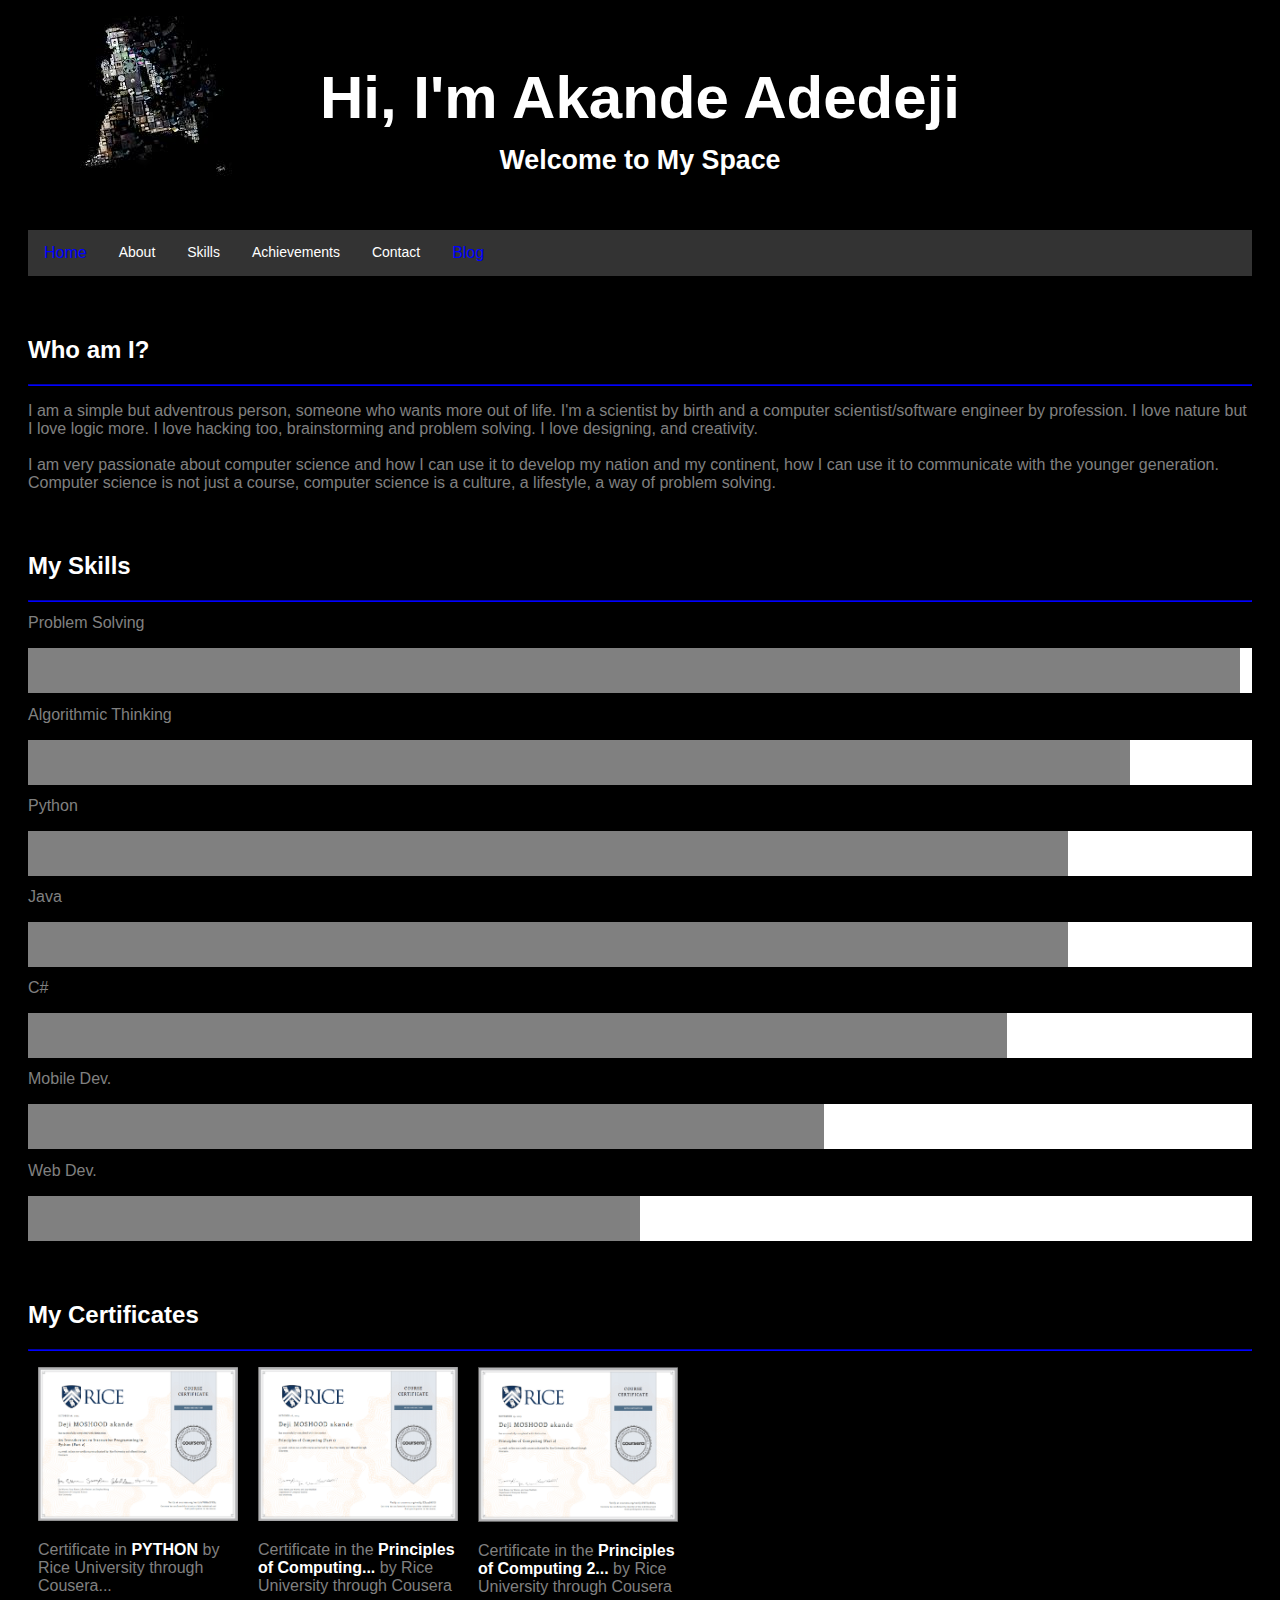
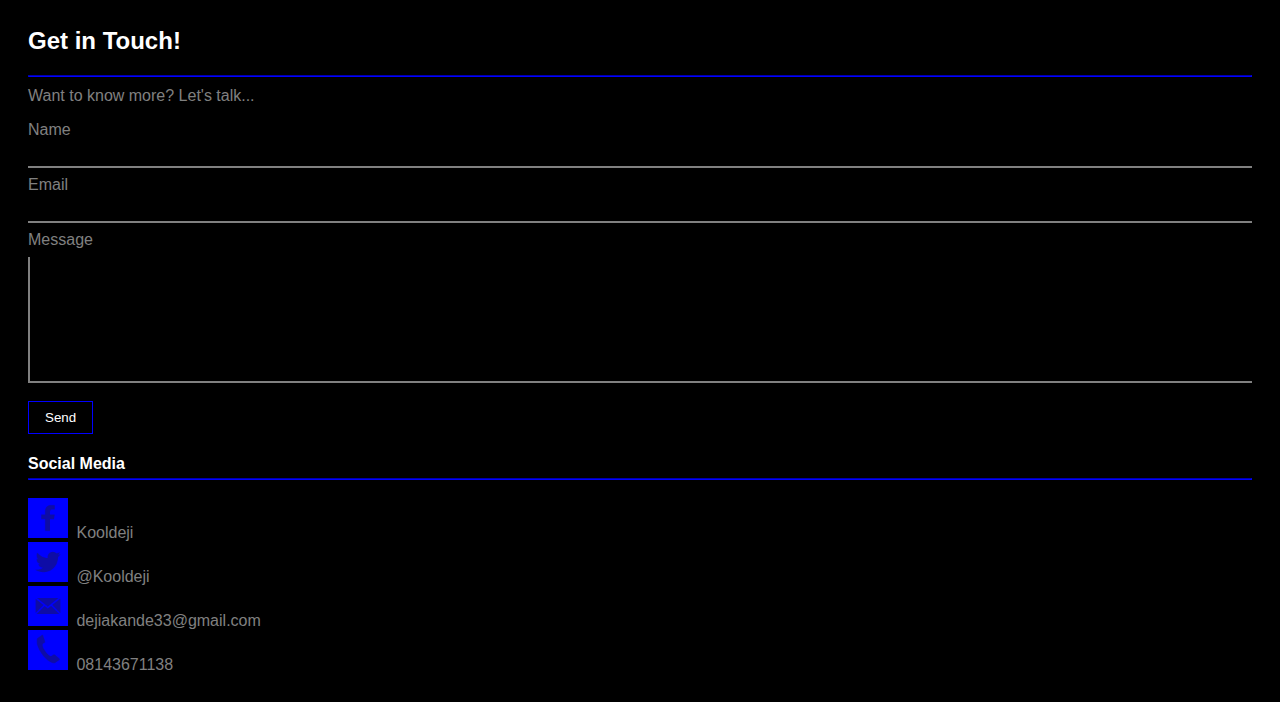
==== index.html @ 1ced1daa "Initial Commit" ====
<!DOCTYPE html>
<html>
<head>
  <link rel="stylesheet" href="styles.css">
</head>
<body>

<div class="header">
  <h2>Hi, I'm Akande Adedeji</h2>
  <h6>Welcome to My Space</h6>
</div>

<!-- <div class="main_image">
  <img class="centered_image" src="images/pic.png"> 
</div> -->

<div class="topnav">
  <a href="index.html#" class="nav_main_item">Home</a>
  <a href="index.html#about" class="nav_sub_item">About</a>
  <a href="index.html#skills" class="nav_sub_item">Skills</a>
  <a href="index.html#achievements" class="nav_sub_item">Achievements</a>
  <a href="index.html#contact" class="nav_sub_item" >Contact</a>
  <a href="blog.html" class="nav_main_item" >Blog </a>
</div>

<div class="section" id="about">
  <h2> Who am I? </h2>
  <hr class="line_sep" >
  <p>
    I am a simple but adventrous person, someone who wants more out of life. I'm a scientist by birth and a computer scientist/software engineer by profession. I love nature but I love logic more. I love hacking too, brainstorming and problem solving. I love designing, and creativity. <br>
    <br> 
    I am very passionate about computer science and how I can use it to develop my nation and my continent, how I can use it to communicate with the younger generation. Computer science is not just a course, computer science is a culture, a lifestyle, a way of problem solving. 
  </p>
</div>

<div class="section" id="skills">
  <h2> My Skills </h2>
  <hr class="line_sep" >

  <p class="skill_label">Problem Solving</p>
  <div class="skill_bar_1" >
    <div class="skill_bar_2" style="width: 99%;">
      <p> Excellent </p>
    </div>
  </div>

  <p class="skill_label">Algorithmic Thinking</p>
  <div class="skill_bar_1" >
    <div class="skill_bar_2" style="width: 90%;">
      <p> Excellent </p>
    </div>
  </div>

  <p class="skill_label">Python</p>
  <div class="skill_bar_1" >
    <div class="skill_bar_2" style="width: 85%;">
      <p> Very Good </p></div>
  </div>

  <p class="skill_label">Java</p>
  <div class="skill_bar_1" >
    <div class="skill_bar_2" style="width: 85%;">
      <p> Very Good </p></div>
  </div>

  <p class="skill_label">C#</p>
  <div class="skill_bar_1" >
    <div class="skill_bar_2" style="width: 80%;">
      <p> Very Good </p></div>
  </div>

  <p class="skill_label">Mobile Dev.</p>
  <div class="skill_bar_1" >
    <div class="skill_bar_2" style="width: 65%;">
      <p> Good </p></div>
  </div>

  <p class="skill_label">Web Dev.</p>
  <div class="skill_bar_1" >
    <div class="skill_bar_2" style="width: 50%;">
      <p> Good </p></div>
  </div>

</div>

<div class="section" id="achievements">
  <h2> My Certificates </h2>
  <hr class="line_sep" >
  <div style="width: 200px; float: left; margin: 10px;">
    <a href="images/IIP2.PNG"><img class="certificate" src="images/IIP2.PNG"></a>
    <p>Certificate in <B>PYTHON</B> by Rice University through Cousera...</p>
  </div>

  <div style="width: 200px; float: left; margin: 10px;">
    <a href="images/POC1.PNG"><img class="certificate" src="images/POC1.PNG"></a>
    <p>Certificate in the <B>Principles of Computing...</B> by Rice University through Cousera</p>
  </div>

  <div style="width: 200px; float: left; margin: 10px;">
    <a href="images/POC2.PNG"><img class="certificate" src="images/POC2.PNG"></a>
    <p>Certificate in the <B>Principles of Computing 2...</B> by Rice University through Cousera</p>
  </div>

<!-- Dummy Placeholder -->
  <div style="width: 180px; margin: 10px auto; height: 200px; margin-right: 0px;">
    <p></p>
  </div>
</div>


 
<div class="section" id="contact">
  <h2> Get in Touch! </h2>
  <hr class="line_sep" >
  <p style="margin-top: 10px;" >
    Want to know more? Let's talk...
  </p>
</div>  

<form >
  <label for="fname">Name</label>
  <input type="text" id="name" name="name">
  <label for="lname">Email</label>
  <input type="email" id="email" name="email">
  <label for="message">Message</label>
  <textarea rows="8" max="5" type="message" id="message" name="message"></textarea>
  <Button> Send </Button>
</form>


<div>
  <h4 style="margin-bottom: 5px;"> Social Media </h4>
  <hr class="line_sep" >
  <br>
  <div >
    <img class="social_icons" src="icons/facebook.png">
    <p style="display: inline">Kooldeji</p>
  </div>
  <div >
    <img class="social_icons" src="icons/twitter.png">
    <p style="display: inline;">@Kooldeji</p>
  </div>
  <div >
    <img class="social_icons" src="icons/mail.png">
    <p style="display: inline;">dejiakande33@gmail.com</p>
  </div>
  <div >
    <img class="social_icons" src="icons/phone.png">
    <p style="display: inline;">08143671138</p>
  </div>
</div>

</body>
</html>
---- styles.css ----
* {
    box-sizing: border-box;
    color: white;
}

h6 {
    margin-bottom: 0;
}
p {
    color: grey;
}

ul {
    list-style-type: none;
}

li {
    display: inline;
}

body {
    font-family: Arial;
    padding: 20px;
    background: black;
    background-image: url("images/image.jpg");
    background-repeat: no-repeat;
}

.section {
    margin-top: 60px;
    display: block;
}

.section h2 {
    font-family: "Montserrat", sans-serif;
}
/* Header/Blog Title */
.header {
    padding: 20px;
    font-size: 40px;
    text-align: center;
    line-height: 0em;
    color: white;
    margin-bottom: 50px;
}

img.centered_image {
    margin: 1px auto 20px auto;
    display: block;
    z-index: -1;
    border: inset black 2px;
    width: 10%;
    border-radius: 50%;
}

img.certificate {
    width: 100%;
    height: auto;
    margin-top: 3%;
    margin-right: 1%;
    transition: box-shadow;
}

img.certificate:hover {
    box-shadow: 0 4px 8px 0 rgba(255, 255, 255, 0.2), 0 6px 20px 0 rgba(255, 255, 255   , 0.19);
}


/* Style the top navigation bar */
.topnav {
	position: sticky;
    top: 0;
    overflow: hidden;
    background-color: #333;
    margin-top: 10px;
}

.nav_main_item {
    color: blue;
}

.nav_sub_item {
    color: white;
    font-size: 14px;
}

/* Style the topnav links */
.topnav a {
    float: left;
    display: block;
    text-align: center;
    padding: 14px 16px;
    text-decoration: none;
}

/* Change color on hover */
.topnav a:hover {
    background-color: #ddd;
    color: black;
}
/* Add a card effect for articles */
.card {
     background-color: white;
     padding: 20px;
     margin-top: 20px;
}

.line_sep{
    9width:90%; 
    margin:0px; 
    background-color:blue; 
    border-color: blue;
}

 
input, textarea{
    display: block;
    color: white;
    background-color: black;
    width: 100%;
    padding: 2px 5px;
    margin: 8px 0;
    box-sizing: border-box;
    border: none;
    border-bottom: grey solid 2px;
    transition: border-bottom-color 0.5s ease-in-out;
    overflow: none;
    resize: none;
    
}

textarea {
    border-left: grey solid 2px;
}

label {
    color: grey;
}

.skill_bar_1 {
    display: block;
    box-sizing: border-box;
    height: 5vh;
    background-color: white;
    border-color: blue;
    width: 100%;
}

.skill_bar_2 {
    display: block;
    box-sizing: border-box;
    height: 100%;
    background-color: grey;
    border-color: blue;
}

.skill_bar_1 p {
    background-color: transparent;
    color: blue;
    margin: auto;
    padding-top: 0.5em;
    text-align: center;
    font-weight: bold;
    display: none;
}

.skill_bar_1:hover p{
    display: block;
}
.skill_bar_1:hover{
    border: 1px blue solid;

}

.skill_label {
    margin-top: 1%;
    color: rgba();
}

button {
    margin-top: 10px;
    border: 1px blue solid;
    padding: 8px 16px;
    background-color: transparent;
    color: white;
    outline: none;
    transition: box-shadow;
    
}


button:hover{
    box-shadow: 3px 4px 5px rgb(77, 77, 77), 0 0 10px rgb(77, 77, 77);
    /*background-color: blue;*/


}
input:focus, textarea:focus{
    outline: none;
    border-color: blue;
}

.social_icons{
    width: 40px;
    display: inline; 
    margin-right: 4px;
    background-color: blue;
}

.icons_list li{
    display: block;
}
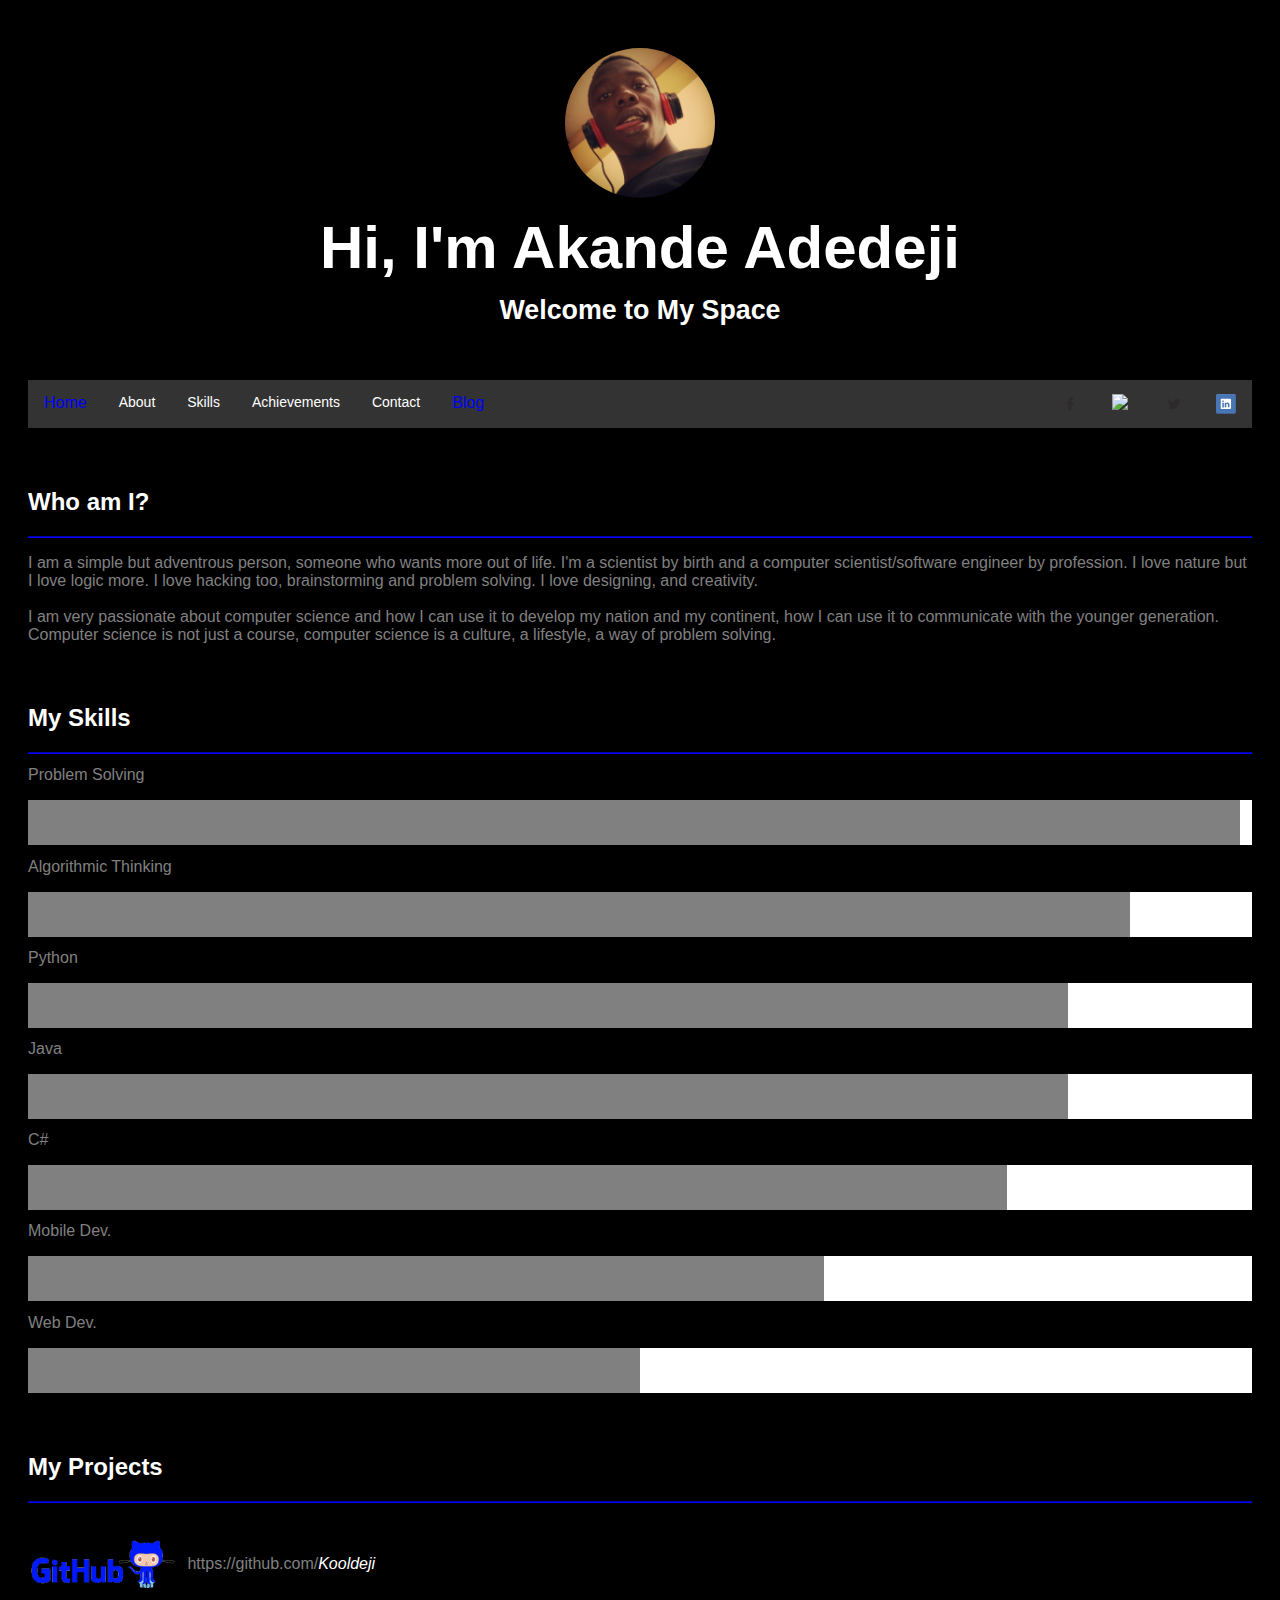
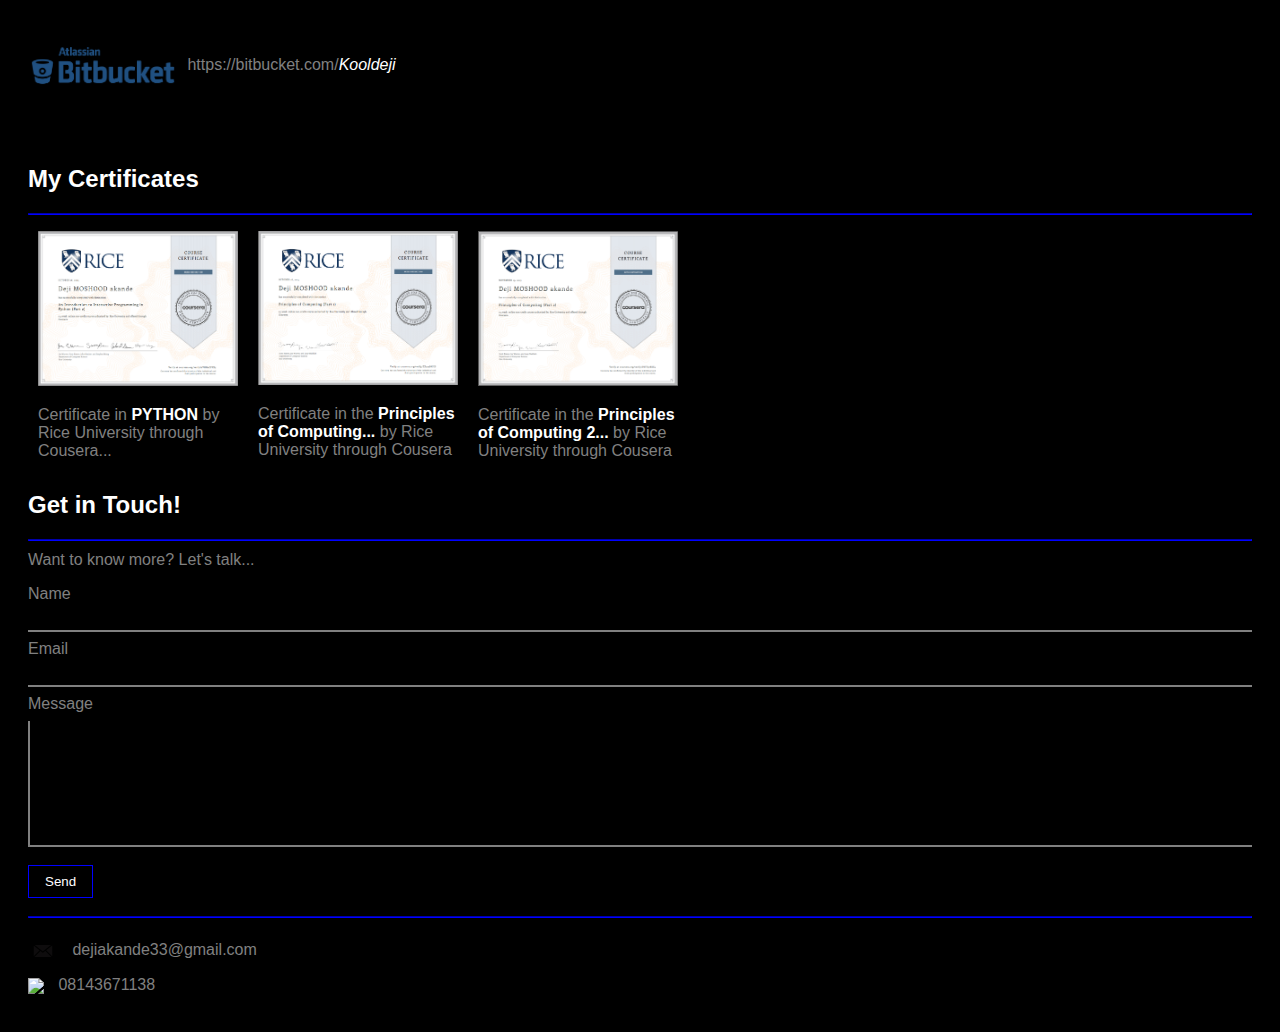
==== commit 6d3692bc: "Addede new links and added github and bitbucket" ====
--- a/index.html
+++ b/index.html
@@ -6,13 +6,11 @@
 <body>
 
 <div class="header">
+  <img class="main_image" src="images\jamz.jpg">
   <h2>Hi, I'm Akande Adedeji</h2>
   <h6>Welcome to My Space</h6>
 </div>
 
-<!-- <div class="main_image">
-  <img class="centered_image" src="images/pic.png"> 
-</div> -->
 
 <div class="topnav">
   <a href="index.html#" class="nav_main_item">Home</a>
@@ -21,6 +19,12 @@
   <a href="index.html#achievements" class="nav_sub_item">Achievements</a>
   <a href="index.html#contact" class="nav_sub_item" >Contact</a>
   <a href="blog.html" class="nav_main_item" >Blog </a>
+
+  
+  <a href="https://www.linkedin.com/in/kooldeji" class="nav_icon" ><img src="icons\linkedin.svg"> </a>
+  <a href="https://www.twitter.com/kooldeji123" class="nav_icon" ><img src="icons\twitter.png"> </a>
+  <a href="https://www.instagram.com/kooldeji" class="nav_icon" ><img src="icons\instagram.png"> </a>
+  <a href="https://www.facebook.com/kooldeji" class="nav_icon" ><img src="icons\facebook.png"> </a>
 </div>
 
 <div class="section" id="about">
@@ -82,6 +86,22 @@
   </div>
 
 </div>
+<SPAN></SPAN>
+<div class="section" id="projects">
+  <h2> My Projects </h2>
+  <hr class="line_sep" >
+  <br>
+  <a href="https://github.com/Kooldeji" style="text-decoration: none;"><div class="project_images" >
+    <img style="vertical-align: middle;" src="images/GitHub.png">
+    <p style="display: inline; ">https://github.com/<em>Kooldeji</em></p>
+  </div></a>
+  <br>
+  <a href="https://bitbucket.com/Kooldeji" style="text-decoration: none;"><div class="project_images" >
+    <img style="vertical-align: middle;" src="images/bitbucket.png">
+    <p style="display: inline; ">https://bitbucket.com/<em>Kooldeji</em></p>
+  </div></a>
+
+</div>
 
 <div class="section" id="achievements">
   <h2> My Certificates </h2>
@@ -129,24 +149,16 @@
 
 
 <div>
-  <h4 style="margin-bottom: 5px;"> Social Media </h4>
+  <br>
   <hr class="line_sep" >
   <br>
-  <div >
-    <img class="social_icons" src="icons/facebook.png">
-    <p style="display: inline">Kooldeji</p>
+  <div class="contact_icon" >
+    <img style="vertical-align: middle;" src="icons/mail.png">
+    <p style="display: inline; ">dejiakande33@gmail.com</p>
   </div>
-  <div >
-    <img class="social_icons" src="icons/twitter.png">
-    <p style="display: inline;">@Kooldeji</p>
-  </div>
-  <div >
-    <img class="social_icons" src="icons/mail.png">
-    <p style="display: inline;">dejiakande33@gmail.com</p>
-  </div>
-  <div >
-    <img class="social_icons" src="icons/phone.png">
-    <p style="display: inline;">08143671138</p>
+  <div class="contact_icon">
+    <img  style="vertical-align: middle;" src="icons/whatsapp.png">
+    <p style="display: inline; padding-bottom: 10px;">08143671138</p>
   </div>
 </div>
 
--- a/styles.css
+++ b/styles.css
@@ -22,8 +22,12 @@
     font-family: Arial;
     padding: 20px;
     background: black;
-    background-image: url("images/image.jpg");
     background-repeat: no-repeat;
+}
+img.main_image{
+    width: 150px;
+    height: 150px;
+    border-radius: 150px;
 }
 
 .section {
@@ -97,12 +101,6 @@
 .topnav a:hover {
     background-color: #ddd;
     color: black;
-}
-/* Add a card effect for articles */
-.card {
-     background-color: white;
-     padding: 20px;
-     margin-top: 20px;
 }
 
 .line_sep{
@@ -191,7 +189,6 @@
 
 button:hover{
     box-shadow: 3px 4px 5px rgb(77, 77, 77), 0 0 10px rgb(77, 77, 77);
-    /*background-color: blue;*/
 
 
 }
@@ -200,13 +197,33 @@
     border-color: blue;
 }
 
-.social_icons{
-    width: 40px;
-    display: inline; 
-    margin-right: 4px;
-    background-color: blue;
-}
-
 .icons_list li{
     display: block;
 }
+
+a.nav_icon{
+    float: right;
+}
+
+.nav_icon img{
+    width: 20px;
+    display: block;
+}
+
+.contact_icon{
+    margin-bottom: 10px;
+}
+
+.contact_icon img{
+    margin-right: 10px;
+    width: 30px;
+}
+
+.section img{
+    width: 200px;
+}
+
+.project_images img{
+    width: 150px;
+    margin-right: 5px;
+}
